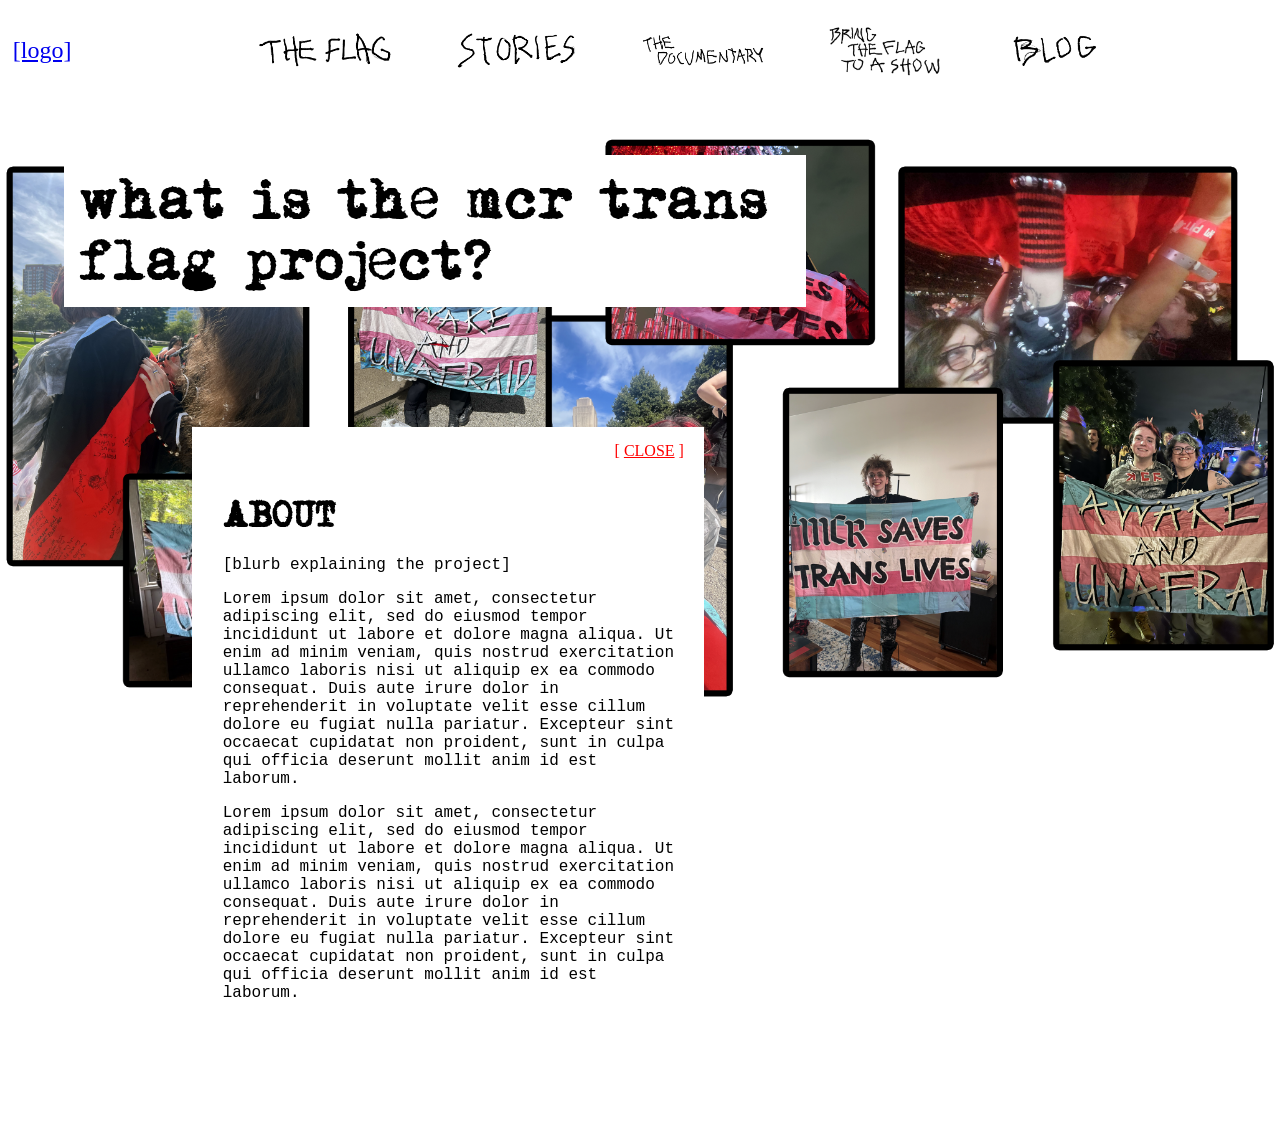
==== about.html @ 3b8f068d "change page name to "about"" ====
<!DOCTYPE html>
<html id="aboutPage">
<head>
    <meta charset="UTF-8">
    <meta name="viewport" content="width=device-width, initial-scale=1">
    <link rel="stylesheet" type="text/css" href="style.css" />
    <title>MCR Trans Flag Project</title>
        </head>

<body>

<!-- background image is controlled in the css file -->

    <!-- header links -->
    <div class="headerContainer">
        <p class="headerIcon"><a href="index.html">[logo]</a></p>
        <img style="width: 11%;" class="headerLink" onclick="location.href = 'about.html';" src="assets/flag-icon.png">
        <img style="width: 10%;" class="headerLink" onclick="location.href = 'stories.html';" src="assets/stories-icon.png">
        <img style="width: 10%;" class="headerLink" onclick="location.href = 'doc.html';" src="assets/doc-icon.png">
        <img style="width: 10%;" class="headerLink" onclick="location.href = 'participate.html';" src="assets/participate-icon.png">
        <img style="width: 7%;" class="headerLink" onclick="location.href = 'blog.html';"src="assets/blog-icon.png">
    </div>

    <!-- page title -->
    <p class="typewriterTitle" style="background-color:white;margin-right:37%;padding:15px;">what is the mcr trans flag project?</p>

    <!-- button to reopen the "about" text box -->
    <p id="expandBtn" class="glow">EXPAND ⬇️</p>

    <!-- "about" text box -->
    <div id="aboutDiv" style="background-color:white;">
        <p id="closeBtn"><span id="closeBtnText">[ <u>CLOSE</u> ]</span></p>
        <div id="aboutText">
            <h1 style="font-family:typewriter;">ABOUT</h1>
            <p>[blurb explaining the project]</p>
            <p>Lorem ipsum dolor sit amet, consectetur adipiscing elit, sed do eiusmod tempor incididunt ut labore et dolore magna aliqua. Ut enim ad minim veniam, quis nostrud exercitation ullamco laboris nisi ut aliquip ex ea commodo consequat. Duis aute irure dolor in reprehenderit in voluptate velit esse cillum dolore eu fugiat nulla pariatur. Excepteur sint occaecat cupidatat non proident, sunt in culpa qui officia deserunt mollit anim id est laborum.</p>
            <p>Lorem ipsum dolor sit amet, consectetur adipiscing elit, sed do eiusmod tempor incididunt ut labore et dolore magna aliqua. Ut enim ad minim veniam, quis nostrud exercitation ullamco laboris nisi ut aliquip ex ea commodo consequat. Duis aute irure dolor in reprehenderit in voluptate velit esse cillum dolore eu fugiat nulla pariatur. Excepteur sint occaecat cupidatat non proident, sunt in culpa qui officia deserunt mollit anim id est laborum.</p>
        </div>
    </div>

    <script src="about.js"></script>

</body>
</html>
---- style.css ----
html, body {
    padding: 0;
    margin: 0;
}

@font-face {
  font-family: typewriter;
  src: url('assets/typewriter.woff') format('woff');
}

.headerContainer {
    display: flex;
    flex-direction: row;
    max-width: 100%;
    gap: 4%;
    padding: 1%;
    font-size: 150%;
}

.headerIcon {
    width: 15%;
    align-self: center;
}

.headerLink {
    align-self: center;
}

.headerLink:hover {
    cursor: pointer;
    transform: scale(1.1);
}

.typewriterTitle {
    font-family: typewriter;
    font-size: 4vw;
    margin-top: 6vh;
    margin-bottom: 5vh;
    margin-left: 5%;
}

.horizontalContainer {
    display: flex;
    flex-direction: row;
    padding-left: 3em;
    padding-right: 3em;
    padding-bottom: 5em;
    justify-content: center;
}



/* HOME PAGE */

#indexPage .typewriterTitle {
    margin-top: 12vh;
}

#beadTitle {
    width: 90%;
    margin-top: 7vh;
    margin-bottom: 4vh;
}

#linkContainer {
    display: flex;
    flex-direction: row;
    width: 16em;
}

#links {
    display: flex;
    flex-direction: column;
}

#links img {
    max-width: 100%;
}

#arrows {
    width: 5%;
    z-index: 1;
    margin-left: 1.5em;
    margin-right: 0;
}

#arrows img {
    margin-bottom: 2.5em;
    width: 100%;
    visibility: hidden;
}

#homeImg {
    width: 85em;
    margin-left: -40px;
    margin-top: -10px;
}

#homeImg img {
    display: block;
    position: relative;
    z-index: -1;
    margin-left: auto;
    margin-right: 60%;
    max-width: 100%;
    height: 50vh;
    /* border-style: solid;
    border-width: 5px; */
}

#cheerard {
    position: absolute;
    z-index: 1;
    width: 28%;
    margin-left: 65%;
    margin-top: -10%;
}




/* ABOUT PAGE ("THE FLAG") */

#aboutPage {
    background-image: url('assets/home_collage_DRAFT.png');
    background-size: 100%;
    background-repeat: no-repeat;
    background-position-y: 15vh;
}

#aboutPage .headerLink {
    background-color: white;
    padding: 5px;
}

#aboutDiv {
    width: 40%;
    margin-left: 15%;
    margin-bottom: 10vh;
}

#aboutText {
    width:90%;
    padding-right: 6%;
    padding-left: 6%;
    padding-bottom: 6%;
    font-family: 'Courier New', Courier, monospace;
}

#closeBtn {
    visibility: visible;
    position: relative;
    text-align: end;
    margin-right: 1%;
    padding: 15px;
    color: red;
}

#closeBtnText:hover {
    color:pink;
    cursor: pointer;
}

#expandBtn {
    background-color:white;
    color:rgb(255, 170, 217);
    width:fit-content;
    margin-left:15%;
    font-size:25px;
    padding:10px;
    visibility:hidden;
    font-family: typewriter;
}

#expandBtn:hover {
    cursor: pointer;
    transform: scale(1.2);
    color: lightskyblue;
}

.glow {
  animation: glow 1.1s ease-in-out infinite alternate;
  }

@keyframes glow {
  from {
    filter: drop-shadow(0px 0px 7px rgb(255, 187, 247))
    drop-shadow(0px 0px 7px rgb(255, 187, 247))
  }
  to {
    filter: drop-shadow(0px 0px 15px rgb(255, 187, 247))
    drop-shadow(0px 0px 15px rgb(255, 187, 247))
  }
}




/* STORIES PAGE(S) */

#storiesPage body {
    font-family: 'Courier New', Courier, monospace;
    font-size: 19px;
}

#storiesSubtitle {
    font-family: 'Courier New', Courier, monospace;
}

.column {
    display: flex;
    flex-wrap: wrap;
    overflow: scroll;
    scrollbar-width: none;
    width: 50%;
    height: 80vh;
    padding: 2%;
}

.flagLink {
    cursor: pointer;
}

.flagLink {
    width: 33%;
    margin: 1%;
}

#titleContainer {
    display: flex;
    flex-direction: row;
    align-items: center;
    gap: 3%;
}

.storyText {
    margin-left: 28%;
    margin-right: 28%;
    margin-top: 10vh;
    font-size: 20px;
}

.storyText p {
    margin-bottom: 40px;
}




/* FLAG 1 PAGE */


/* FLAG 2 PAGE */

#flag2Page {
    background-color: black;
    background-image: url('assets/flag02BLANK.png');
    background-size: 100vw;
    background-position-x: center;
    background-repeat: no-repeat;
    background-attachment: fixed;
}

#flag2Page .headerLink {
    width: 11%;
    background:white;
    border-style:solid;
    border-width:3px;
    padding:5px;
}


/* FLAG 3 PAGE */





/* DOC PAGE */

#doc body {
    background-color: white;

}

#docBody.horizontalContainer {
    padding-bottom: 0;
}

#docBody {
    background-color: rgb(255, 255, 255);
}

#docColumn {
    width: 45%;
    margin-left: auto;
    margin-right: auto;
    font-size: 18px;
    background-color: rgb(195, 231, 244);
    padding: 30px;
    font-family: 'Courier New', Courier, monospace;
    border-style: solid;
}

#docColumn h1 {
    font-family: typewriter;
}


/* PARTICIPATE PAGE */

#contentBg {
    background-color: rgb(255, 211, 218);
    width: 60%;
    margin-left: auto;
    margin-right: auto;
    margin-top: 10vh;
    margin-bottom: 10vh;
    padding: 3%;
    border-style: solid;
}

#participatePage h1 {
    font-family: typewriter;
    text-align: center;
    font-size: 40px;
}

#participatePage #subtitle {
    font-family: 'Courier New', Courier, monospace;
    width: 45vw;
    margin-left: auto;
    margin-right: auto;
    text-align: center;
    font-size: 18px;
}

#googleForm {
    margin-top: 5vh;
    margin-left: 15%;
    margin-right: 15%;
    margin-bottom: 5vh;
    width: 70%;
}


/* BLOG PAGE */

#blogPage {
    overflow-y: hidden;
}

#substack {
    margin-top: 5vh;
    margin-left: 20%;
    margin-right: 20%;
    margin-bottom: 5vh;
}
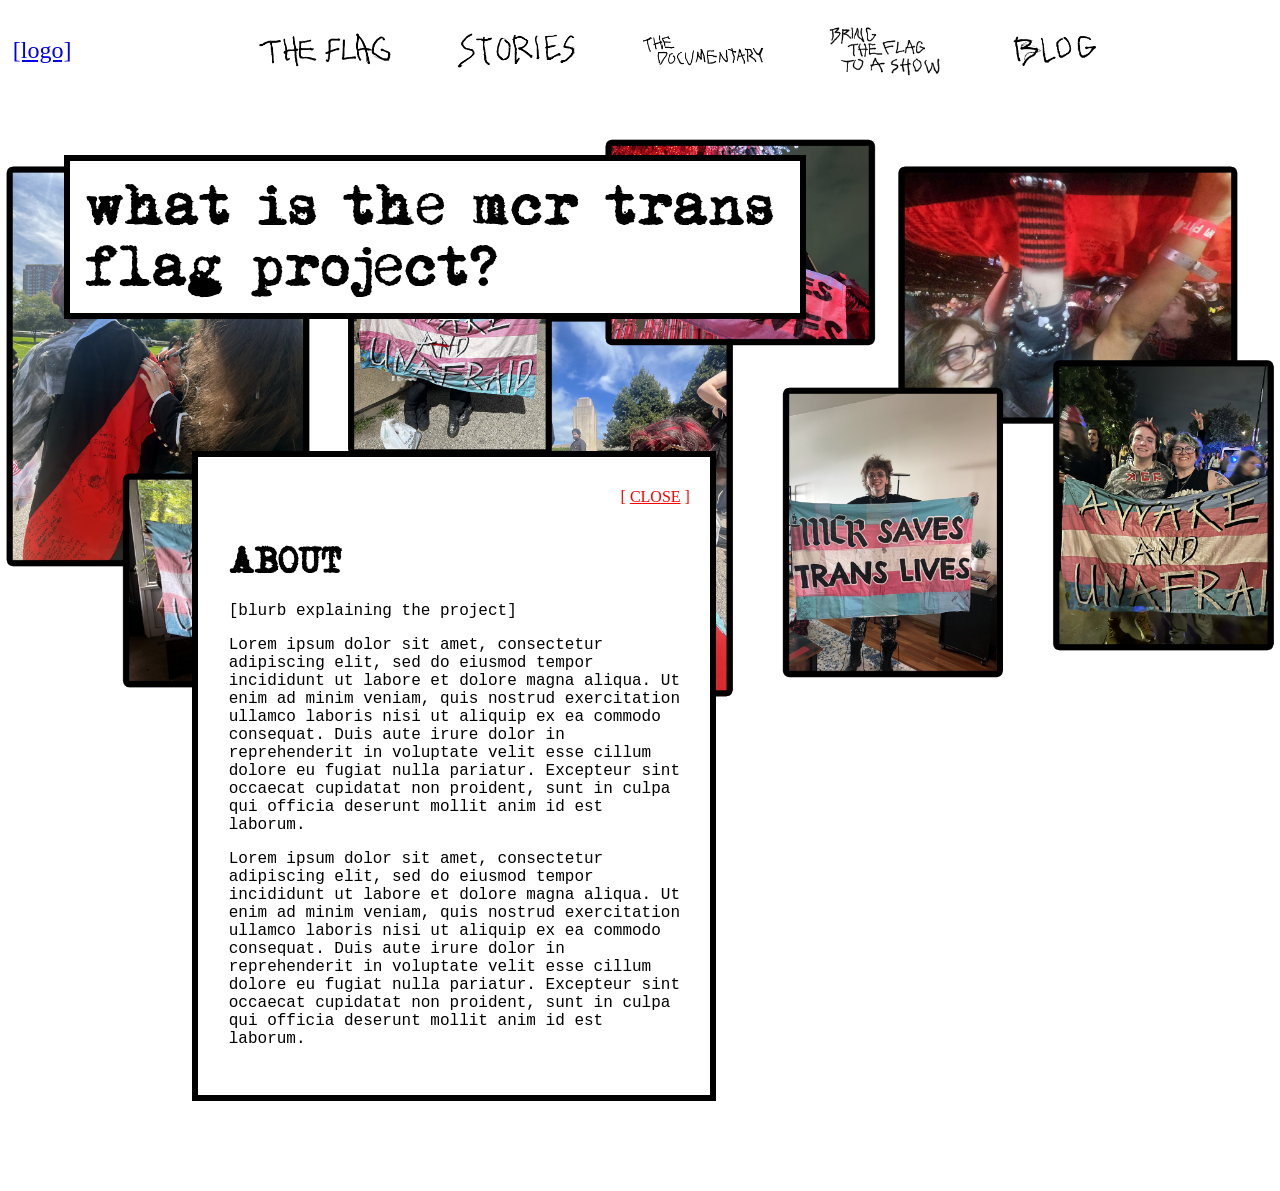
==== commit eb3a740c: "add borders to about text boxes" ====
--- a/about.html
+++ b/about.html
@@ -22,7 +22,7 @@
     </div>
 
     <!-- page title -->
-    <p class="typewriterTitle" style="background-color:white;margin-right:37%;padding:15px;">what is the mcr trans flag project?</p>
+    <p class="typewriterTitle" style="background-color:white;margin-right:37%;padding:15px;border-style:solid;border-width:6px">what is the mcr trans flag project?</p>
 
     <!-- button to reopen the "about" text box -->
     <p id="expandBtn" class="glow">EXPAND ⬇️</p>
--- a/style.css
+++ b/style.css
@@ -137,6 +137,8 @@
     width: 40%;
     margin-left: 15%;
     margin-bottom: 10vh;
+    border-style: solid;
+    border-width: 6px;
 }
 
 #aboutText {
@@ -157,7 +159,7 @@
 }
 
 #closeBtnText:hover {
-    color:pink;
+    color:rgb(255, 170, 217);
     cursor: pointer;
 }
 
@@ -170,6 +172,8 @@
     padding:10px;
     visibility:hidden;
     font-family: typewriter;
+    border-style: solid;
+    border-width: 6px;
 }
 
 #expandBtn:hover {
@@ -346,10 +350,6 @@
 
 /* BLOG PAGE */
 
-#blogPage {
-    overflow-y: hidden;
-}
-
 #substack {
     margin-top: 5vh;
     margin-left: 20%;
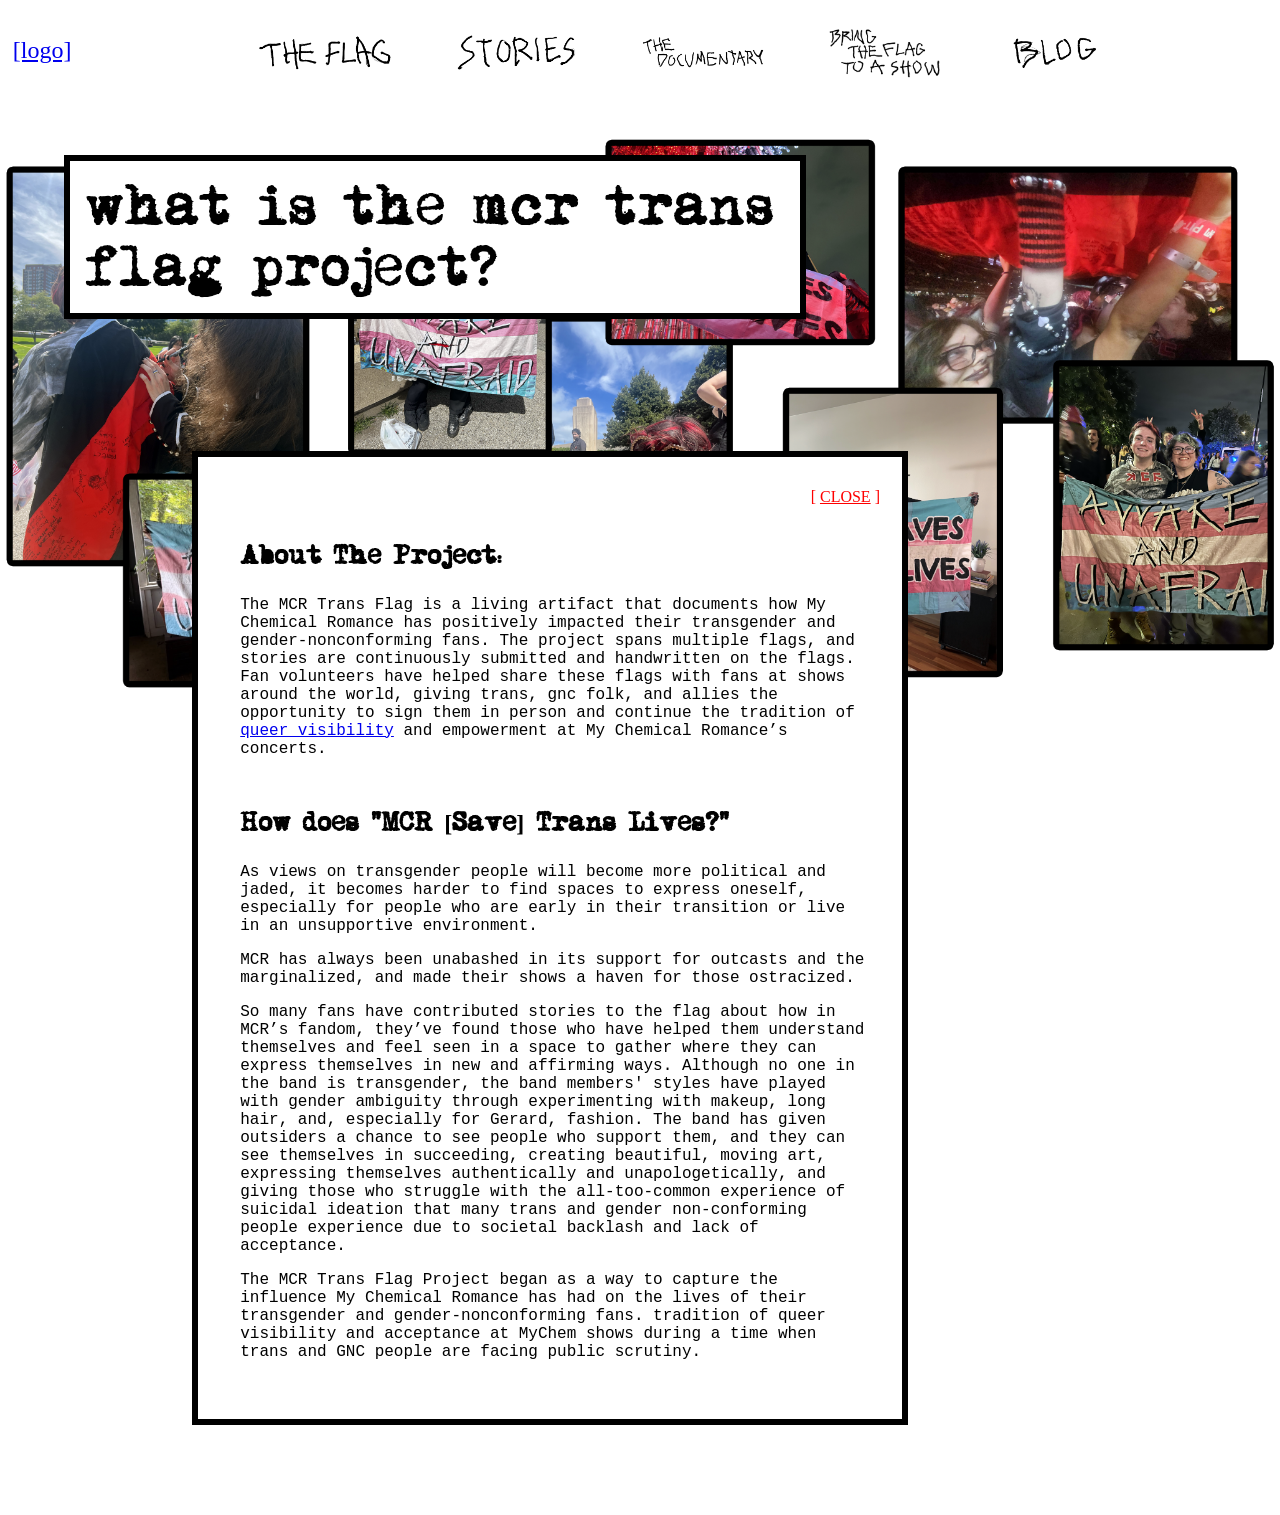
==== commit 4c364fac: "add about, participate, and flag 2 text" ====
--- a/about.html
+++ b/about.html
@@ -25,16 +25,19 @@
     <p class="typewriterTitle" style="background-color:white;margin-right:37%;padding:15px;border-style:solid;border-width:6px">what is the mcr trans flag project?</p>
 
     <!-- button to reopen the "about" text box -->
-    <p id="expandBtn" class="glow">EXPAND ⬇️</p>
+    <p id="expandBtn" class="glow">ABOUT THE PROJECT ⬇️</p>
 
     <!-- "about" text box -->
     <div id="aboutDiv" style="background-color:white;">
         <p id="closeBtn"><span id="closeBtnText">[ <u>CLOSE</u> ]</span></p>
         <div id="aboutText">
-            <h1 style="font-family:typewriter;">ABOUT</h1>
-            <p>[blurb explaining the project]</p>
-            <p>Lorem ipsum dolor sit amet, consectetur adipiscing elit, sed do eiusmod tempor incididunt ut labore et dolore magna aliqua. Ut enim ad minim veniam, quis nostrud exercitation ullamco laboris nisi ut aliquip ex ea commodo consequat. Duis aute irure dolor in reprehenderit in voluptate velit esse cillum dolore eu fugiat nulla pariatur. Excepteur sint occaecat cupidatat non proident, sunt in culpa qui officia deserunt mollit anim id est laborum.</p>
-            <p>Lorem ipsum dolor sit amet, consectetur adipiscing elit, sed do eiusmod tempor incididunt ut labore et dolore magna aliqua. Ut enim ad minim veniam, quis nostrud exercitation ullamco laboris nisi ut aliquip ex ea commodo consequat. Duis aute irure dolor in reprehenderit in voluptate velit esse cillum dolore eu fugiat nulla pariatur. Excepteur sint occaecat cupidatat non proident, sunt in culpa qui officia deserunt mollit anim id est laborum.</p>
+            <h2 style="font-family:typewriter;padding-bottom:1%;">About The Project:</h2>
+            <p>The MCR Trans Flag is a living artifact that documents how My Chemical Romance has positively impacted their transgender and gender-nonconforming fans. The project spans multiple flags, and stories are continuously submitted and handwritten on the flags. Fan volunteers have helped share these flags with fans at shows around the world, giving trans, gnc folk, and allies the opportunity to sign them in person and continue the tradition of <a target="_blank" href="https://i.ytimg.com/vi/WwcKoT-O3Go/maxresdefault.jpg">queer visibility</a> and empowerment at My Chemical Romance’s concerts.</p>
+            <h2 style="padding-top:30px;font-family:typewriter;padding-bottom:1%;">How does “MCR [Save] Trans Lives?”</h2>
+            <p>As views on transgender people will become more political and jaded, it becomes harder to find spaces to express oneself, especially for people who are early in their transition or live in an unsupportive environment.</p>
+            <p>MCR has always been unabashed in its support for outcasts and the marginalized, and made their shows a haven for those ostracized.</p>
+            <p>So many fans have contributed stories to the flag about how in MCR’s fandom, they’ve found those who have helped them understand themselves and feel seen in a space to gather where they can express themselves in new and affirming ways. Although no one in the band is transgender, the band members' styles have played with gender ambiguity through experimenting with makeup, long hair, and, especially for Gerard, fashion. The band has given outsiders a chance to see people who support them, and they can see themselves in succeeding, creating beautiful, moving art, expressing themselves authentically and unapologetically, and giving those who struggle with the all-too-common experience of suicidal ideation that many trans and gender non-conforming people experience due to societal backlash and lack of acceptance.</p>
+            <p>The MCR Trans Flag Project began as a way to capture the influence My Chemical Romance has had on the lives of their transgender and gender-nonconforming fans. tradition of queer visibility and acceptance at MyChem shows during a time when trans and GNC people are facing public scrutiny.</p>
         </div>
     </div>
 
--- a/style.css
+++ b/style.css
@@ -131,10 +131,11 @@
 #aboutPage .headerLink {
     background-color: white;
     padding: 5px;
+    padding-bottom: 0;
 }
 
 #aboutDiv {
-    width: 40%;
+    width: 55%;
     margin-left: 15%;
     margin-bottom: 10vh;
     border-style: solid;
@@ -221,13 +222,21 @@
     padding: 2%;
 }
 
+#storiesPg .horizontalContainer {
+    align-items: flex-start;
+    gap: 2%;
+}
+
 .flagLink {
     cursor: pointer;
 }
 
 .flagLink {
     width: 33%;
-    margin: 1%;
+}
+
+#flag2 {
+    width: 30%;
 }
 
 #titleContainer {
@@ -313,9 +322,14 @@
 
 /* PARTICIPATE PAGE */
 
-#contentBg {
+#participatePage .horizontalContainer {
+    align-items: flex-start;
+    gap: 3%;
+}
+
+.participateContentPink {
     background-color: rgb(255, 211, 218);
-    width: 60%;
+    width: 55%;
     margin-left: auto;
     margin-right: auto;
     margin-top: 10vh;
@@ -324,26 +338,56 @@
     border-style: solid;
 }
 
+.participateContentBlue {
+    background-color: rgb(195, 231, 244);
+    width: 55%;
+    margin-left: auto;
+    margin-right: auto;
+    margin-top: 10vh;
+    margin-bottom: 10vh;
+    padding: 3%;
+    border-style: solid;
+}
+
+.participateText {
+    font-family: 'Courier New', Courier, monospace;
+    font-size: 18px;
+}
+
 #participatePage h1 {
     font-family: typewriter;
     text-align: center;
-    font-size: 40px;
-}
-
-#participatePage #subtitle {
-    font-family: 'Courier New', Courier, monospace;
-    width: 45vw;
+    font-size: 50px;
+    padding-top: 80px;
+}
+
+#participatePage h3 {
+    padding-top: 30px;
+}
+
+.subtitle {
+    font-family: 'Courier New', Courier, monospace;
+    width: 50vw;
     margin-left: auto;
     margin-right: auto;
     text-align: center;
     font-size: 18px;
+}
+
+.narrowSubtitle {
+    font-family: 'Courier New', Courier, monospace;
+    width: 35vw;
+    margin-left: auto;
+    margin-right: auto;
+    text-align: center;
+    font-size: 20px;
 }
 
 #googleForm {
     margin-top: 5vh;
     margin-left: 15%;
     margin-right: 15%;
-    margin-bottom: 5vh;
+    margin-bottom: 15vh;
     width: 70%;
 }
 
@@ -355,4 +399,8 @@
     margin-left: 20%;
     margin-right: 20%;
     margin-bottom: 5vh;
+}
+
+#blogPage .horizontalContainer {
+    align-items: flex-start;
 }
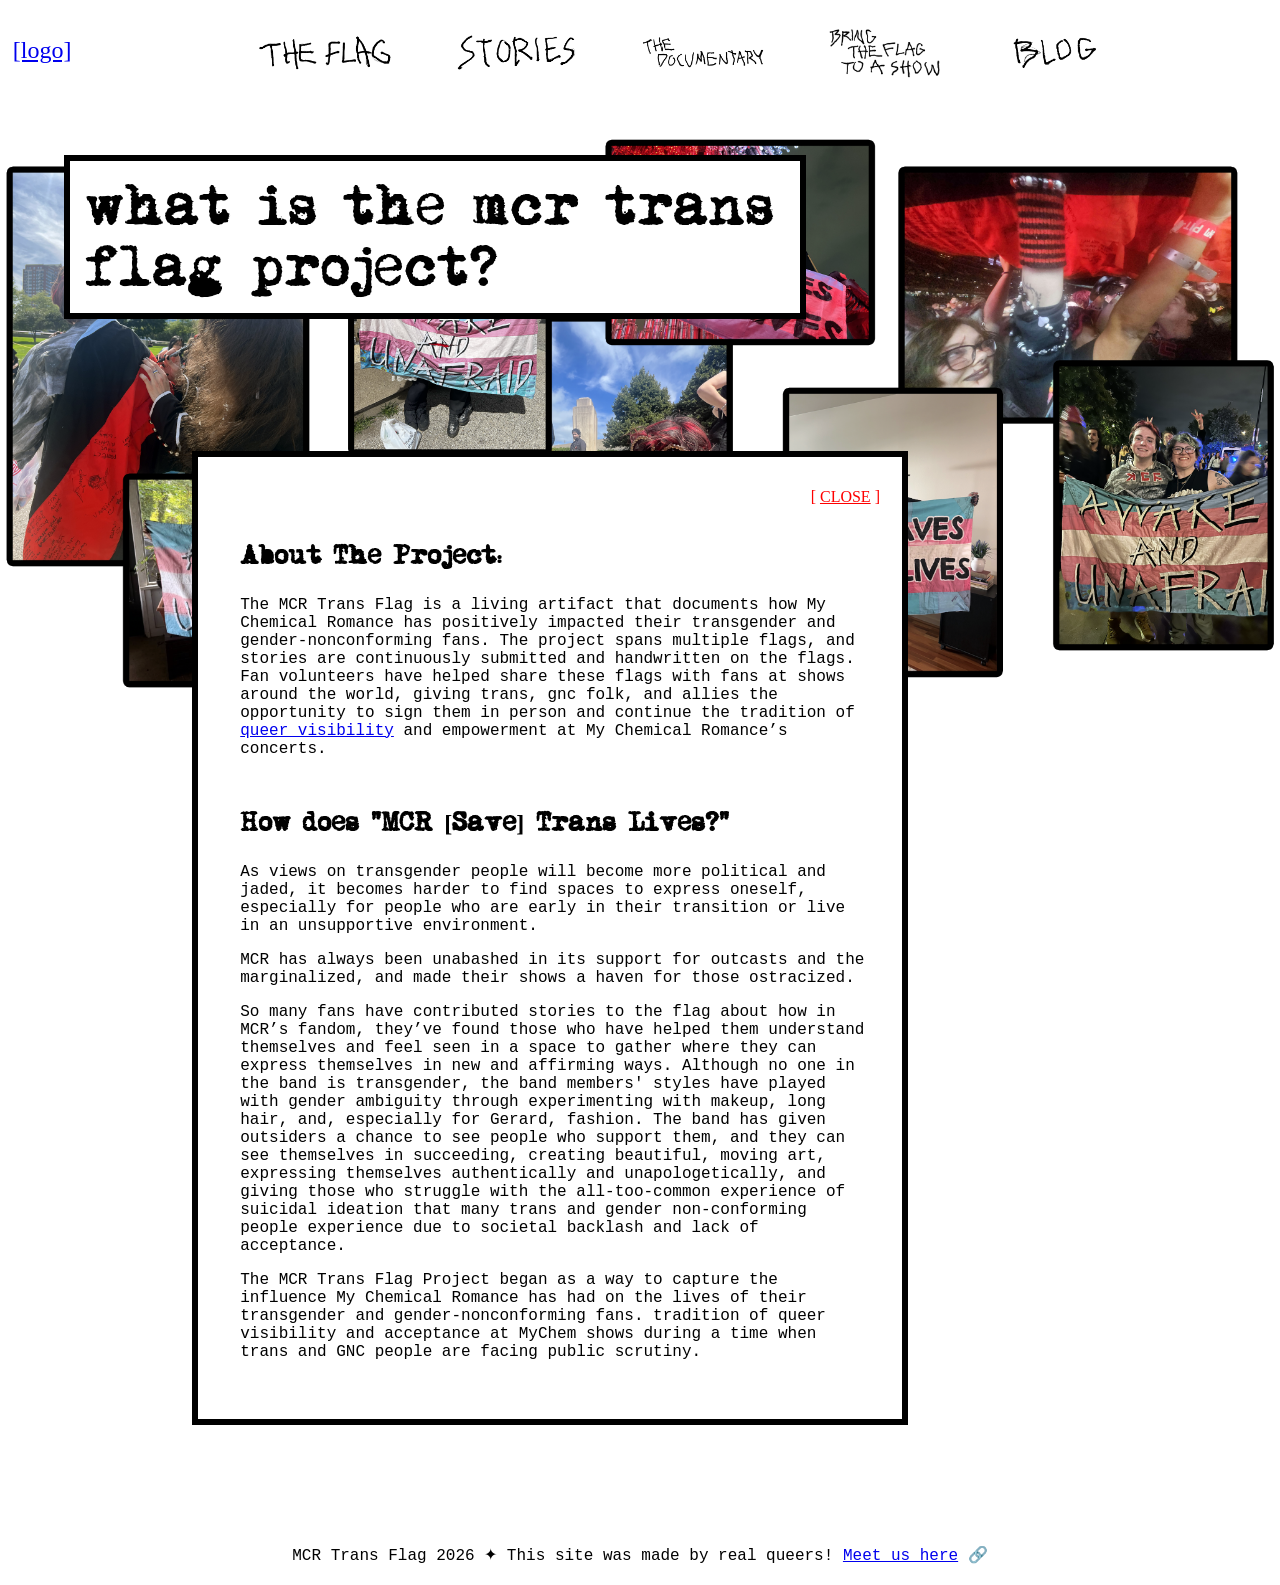
==== commit f7c3440b: "add footers" ====
--- a/about.html
+++ b/about.html
@@ -41,6 +41,8 @@
         </div>
     </div>
 
+    <footer>MCR Trans Flag 2026 ✦ This site was made by real queers! <a href="credits.html">Meet us here</a> 🔗</footer>
+
     <script src="about.js"></script>
 
 </body>
--- a/style.css
+++ b/style.css
@@ -6,6 +6,14 @@
 @font-face {
   font-family: typewriter;
   src: url('assets/typewriter.woff') format('woff');
+}
+
+footer {
+    background-color: white;
+    text-align: center;
+    padding: 20px;
+    margin-top: 100px;
+    font-family: 'Courier New', Courier, monospace;
 }
 
 .headerContainer {
@@ -66,6 +74,20 @@
     display: flex;
     flex-direction: row;
     width: 16em;
+}
+
+#ticket {
+    position: absolute;
+    z-index: 2;
+    width: 8%;
+    right: 3%;
+    top: 7vh;
+    transform: rotate(13deg);
+}
+
+#ticket:hover {
+    cursor: pointer;
+    scale: 1.1;
 }
 
 #links {
